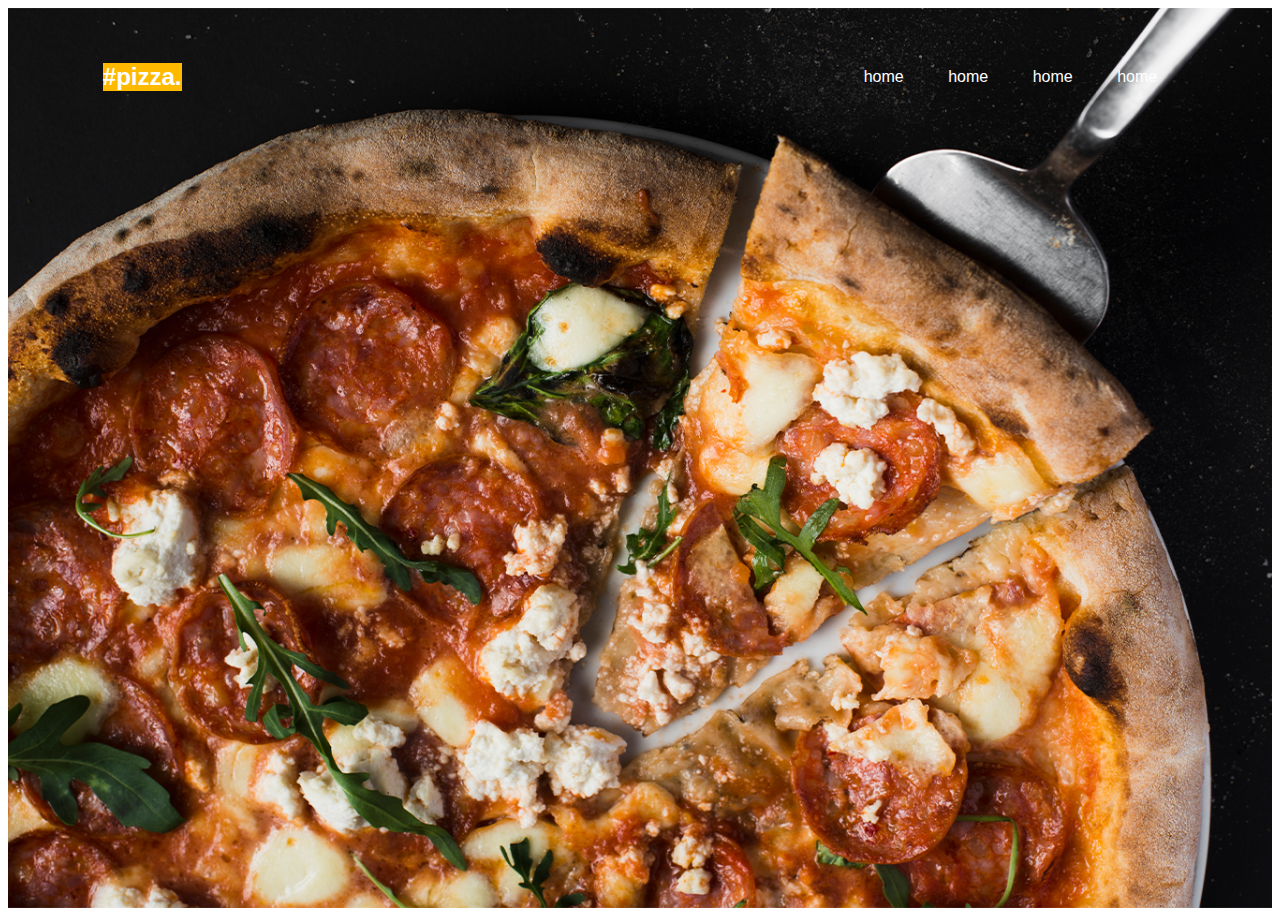
==== pizzza/index.html @ 51d86647 "firt try" ====
<!DOCTYPE html>
<html lang="en">
<head>
    <meta charset="UTF-8">
    <meta http-equiv="X-UA-Compatible" content="IE=edge">
    <meta name="viewport" content="width=device-width, initial-scale=1.0">
    <link rel="stylesheet" href="style/style.css">
    <link rel="preconnect" href="https://fonts.gstatic.com">
    <title>Pizza</title>
</head>
<body>
    <div class="banner">
        <div class="navbar">
            <h2 class="logo">#pizza.</h2>
            <ul>
                <li><a href="#">home</a></li>
                <li><a href="#">home</a></li>
                <li><a href="#">home</a></li>
                <li><a href="#">home</a></li>
            </ul>
        </div>
    </div>
</body>
</html>
<!-- this is heading alt + shift +  a -->
---- pizzza/style/style.css ----
body {
  font-family: "Lato", sans-serif;
  font-weight: 400;
}

/* alt + shift +  a */
.banner {
  width: 100%;
  height: 100vh;
  background-image: url("assets/img/pizza.png");
  background-size: cover;
  background-position: center;
}

.banner h2 {
  font-family: "Lato", sans-serif;
  color: white;
  background-color: #ffba00;
}

.navbar {
  width: 85%;
  margin: auto;
  padding: 35px 0;
  display: -webkit-box;
  display: -ms-flexbox;
  display: flex;
  -webkit-box-align: center;
      -ms-flex-align: center;
          align-items: center;
  -webkit-box-pack: justify;
      -ms-flex-pack: justify;
          justify-content: space-between;
}

.logo {
  cursor: pointer;
}

.navbar ul li {
  list-style: none;
  display: inline-block;
  margin: 0 20px;
}

.navbar ul li a {
  text-decoration: none;
  color: white;
}
/*# sourceMappingURL=style.css.map */
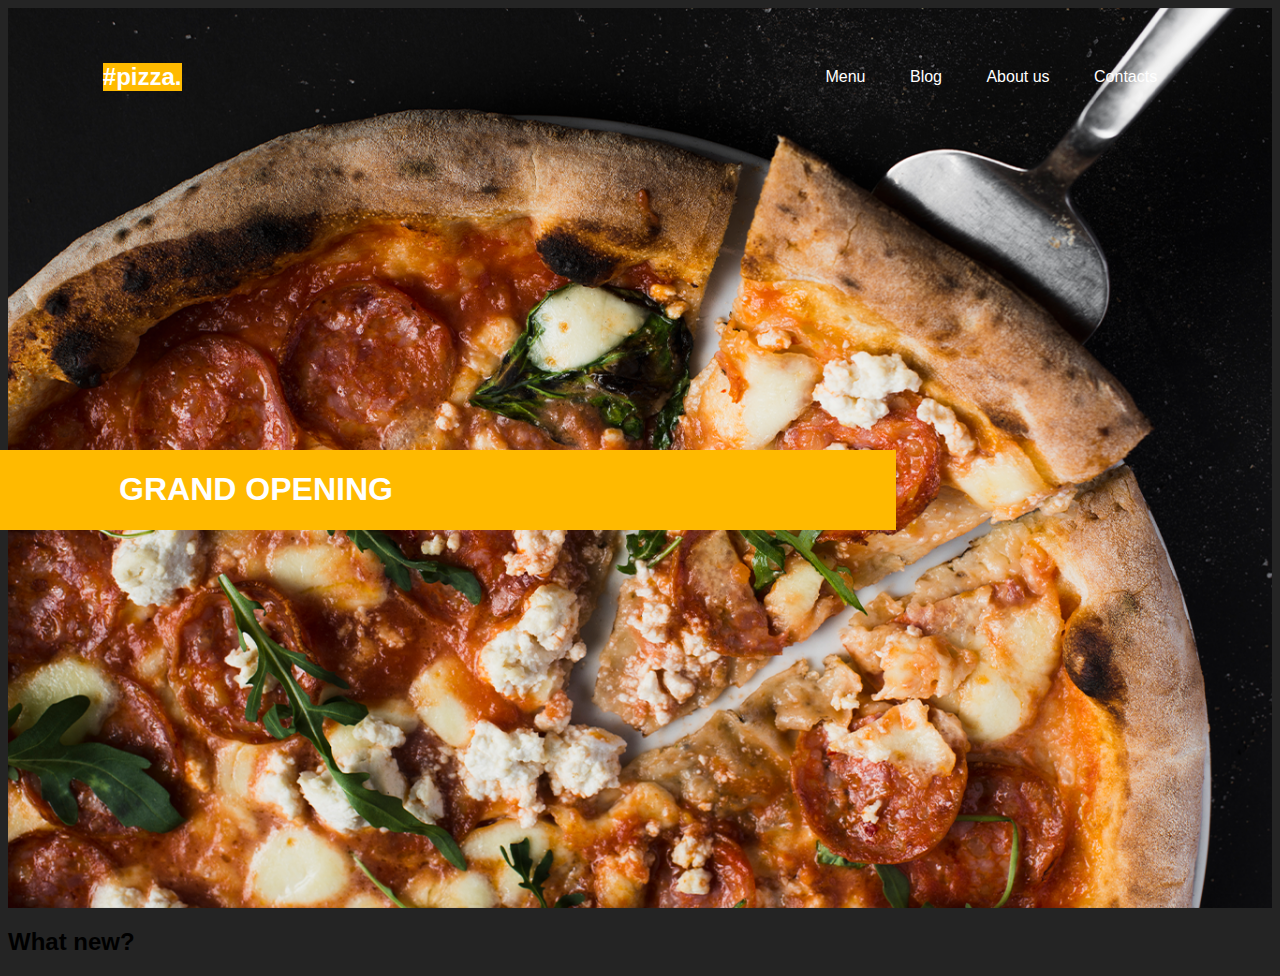
==== commit ba50ab7f: "u euroart93 se nalazi vjezbice  a u ovome glavnome nije puno toga radeno" ====
--- a/pizzza/index.html
+++ b/pizzza/index.html
@@ -13,12 +13,18 @@
         <div class="navbar">
             <h2 class="logo">#pizza.</h2>
             <ul>
-                <li><a href="#">home</a></li>
-                <li><a href="#">home</a></li>
-                <li><a href="#">home</a></li>
-                <li><a href="#">home</a></li>
+                <li><a href="#">Menu</a></li>
+                <li><a href="#">Blog</a></li>
+                <li><a href="#">About us</a></li>
+                <li><a href="#">Contacts</a></li>
             </ul>
         </div>
+    <div class="content">
+        <h1><strong>GRAND</strong> OPENING</h1>
+    </div>
+    </div>
+    <div class="info">
+        <h2>What new?</h2>
     </div>
 </body>
 </html>
--- a/pizzza/style/style.css
+++ b/pizzza/style/style.css
@@ -1,6 +1,7 @@
 body {
   font-family: "Lato", sans-serif;
   font-weight: 400;
+  background-color: #242424;
 }
 
 /* alt + shift +  a */
@@ -16,6 +17,7 @@
   font-family: "Lato", sans-serif;
   color: white;
   background-color: #ffba00;
+  background-size: 200;
 }
 
 .navbar {
@@ -47,4 +49,14 @@
   text-decoration: none;
   color: white;
 }
+
+.content {
+  width: 100%;
+  position: absolute;
+  text-align: center;
+  top: 50%;
+  right: 30%;
+  color: white;
+  background-color: #ffba00;
+}
 /*# sourceMappingURL=style.css.map */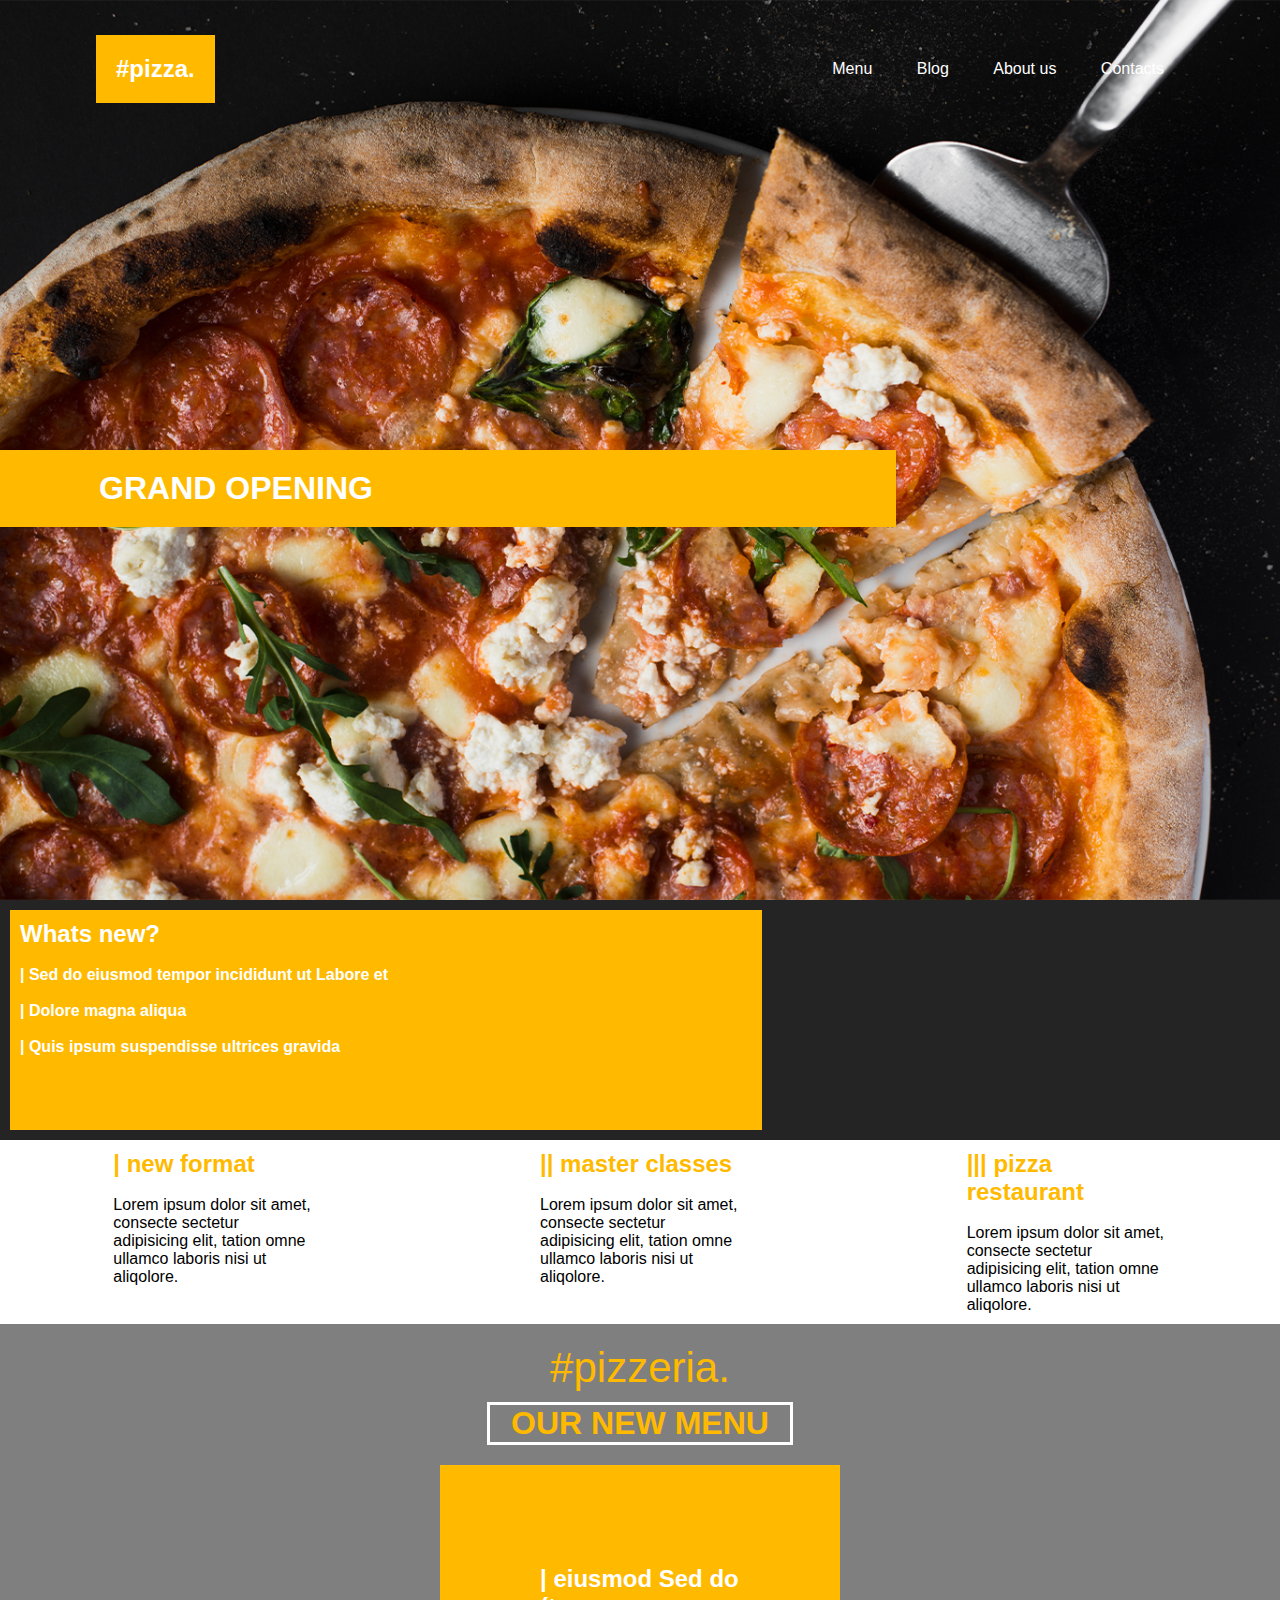
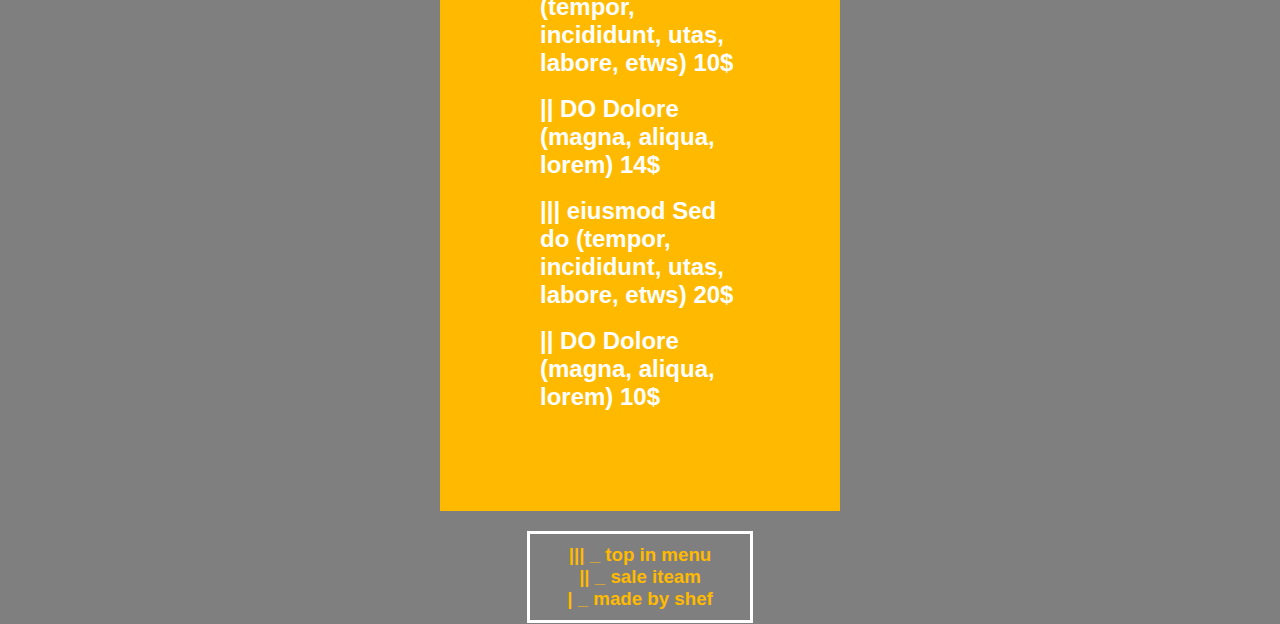
==== commit 251995d8: "petak" ====
--- a/pizzza/index.html
+++ b/pizzza/index.html
@@ -23,8 +23,72 @@
         <h1><strong>GRAND</strong> OPENING</h1>
     </div>
     </div>
-    <div class="info">
-        <h2>What new?</h2>
+	<div class="flexbox-container">
+
+        <div class="flexbox-item flexbox-item-1">
+
+            <h2>Whats new?</h2>
+            <br>
+            <p>|  Sed do eiusmod tempor incididunt ut Labore et</p>
+            <br>
+            <p>|  Dolore magna aliqua</p>
+            <br>
+            <p>|  Quis ipsum suspendisse ultrices gravida</p>
+        </div>
+
+        <div class="flexbox-item flexbox-item-2">
+            <!-- slika -->
+        </div>
+    </div>
+    <div class="flexbox-container-2">
+
+        <div class="flexbox-item flexbox-item-1-2">
+        <h2 class="h2h">| new format</h2>
+        <br>
+        <p>Lorem ipsum dolor sit amet, consecte
+            sectetur adipisicing elit, tation omne 
+            ullamco laboris nisi ut aliqolore.</p>
+        </div>
+
+        <div class="flexbox-item flexbox-item-2-2">
+            <h2 class="h2h">|| master classes</h2>
+            <br>
+            <p>Lorem ipsum dolor sit amet, consecte
+                sectetur adipisicing elit, tation omne 
+                ullamco laboris nisi ut aliqolore.</p>
+        </div>
+
+        <div class="flexbox-item flexbox-item-0-2">
+            <h2 class="h2h">||| pizza restaurant</h2>
+            <br>
+            <p>Lorem ipsum dolor sit amet, consecte
+                sectetur adipisicing elit, tation omne 
+                ullamco laboris nisi ut aliqolore.</p>
+        </div>
+
+    </div>
+    <div class="flexbox-container-menu">
+        <h2 class="h2menu">#pizzeria.</h2>
+
+        <div class="flexbox-item flexbox-item-3-1">
+            <h1>OUR NEW MENU</h1>
+        </div>
+
+        <div class="flexbox-item flexbox-item-3-2">
+            <h2>|  eiusmod Sed do                            (tempor, incididunt, utas, labore, etws) 10$</h2>
+            <br>
+            <h2>||  DO Dolore                                       (magna, aliqua, lorem) 14$</h2>
+            <br>
+            <h2>|||  eiusmod Sed do                          (tempor, incididunt, utas, labore, etws) 20$</h2>
+            <br>
+            <h2>||  DO Dolore                                       (magna, aliqua, lorem) 10$</h2>
+        </div>
+
+        <div class="flexbox-item flexbox-item-3-3">
+            <h3>||| _ top in menu <br>
+                || _ sale iteam <br>
+                | _ made by shef</h3>
+        </div>
     </div>
 </body>
 </html>
--- a/pizzza/style/style.css
+++ b/pizzza/style/style.css
@@ -1,7 +1,11 @@
+* {
+  margin: 0;
+  padding: 0;
+}
+
 body {
   font-family: "Lato", sans-serif;
   font-weight: 400;
-  background-color: #242424;
 }
 
 /* alt + shift +  a */
@@ -11,13 +15,14 @@
   background-image: url("assets/img/pizza.png");
   background-size: cover;
   background-position: center;
+  background-color: #2424;
 }
 
 .banner h2 {
   font-family: "Lato", sans-serif;
   color: white;
   background-color: #ffba00;
-  background-size: 200;
+  padding: 20px;
 }
 
 .navbar {
@@ -37,6 +42,7 @@
 
 .logo {
   cursor: pointer;
+  font-family: "Lato", sans-serif;
 }
 
 .navbar ul li {
@@ -48,6 +54,7 @@
 .navbar ul li a {
   text-decoration: none;
   color: white;
+  font-family: "Lato", sans-serif;
 }
 
 .content {
@@ -58,5 +65,117 @@
   right: 30%;
   color: white;
   background-color: #ffba00;
+  padding: 20px;
+}
+
+.flexbox-container {
+  display: -webkit-box;
+  display: -ms-flexbox;
+  display: flex;
+  background: #242424;
+  color: white;
+  font-family: "Lato", sans-serif;
+  -ms-flex-pack: distribute;
+      justify-content: space-around;
+}
+
+.flexbox-item {
+  width: 200px;
+  margin: 10px;
+}
+
+.flexbox-item-1 {
+  padding: 10px;
+  min-height: 200px;
+  -webkit-box-align: center;
+      -ms-flex-align: center;
+          align-items: center;
+  font-weight: 900;
+  background: #ffba00;
+  width: 60%;
+}
+
+.flexbox-item-1 h2 {
+  color: white;
+}
+
+.flexbox-item-2 {
+  background: url(/style/assets/img/pizza2.png);
+  background-size: cover;
+  width: 40%;
+}
+
+.flexbox-container-2 {
+  display: -webkit-box;
+  display: -ms-flexbox;
+  display: flex;
+  color: black;
+  font-family: "Lato", sans-serif;
+  -ms-flex-pack: distribute;
+      justify-content: space-around;
+  -webkit-box-align: start;
+      -ms-flex-align: start;
+          align-items: flex-start;
+}
+
+.h2h {
+  color: #ffba00;
+  font-weight: 900;
+}
+
+.flexbox-container-menu {
+  display: -webkit-box;
+  display: -ms-flexbox;
+  display: flex;
+  -webkit-box-align: center;
+      -ms-flex-align: center;
+          align-items: center;
+  -ms-flex-pack: distribute;
+      justify-content: space-around;
+  -webkit-box-orient: vertical;
+  -webkit-box-direction: normal;
+      -ms-flex-direction: column;
+          flex-direction: column;
+  background: -webkit-gradient(linear, left top, left bottom, from(rgba(0, 0, 0, 0.5)), to(rgba(0, 0, 0, 0.5))), url(/style/assets/img/pizza3.png);
+  background: linear-gradient(rgba(0, 0, 0, 0.5), rgba(0, 0, 0, 0.5)), url(/style/assets/img/pizza3.png);
+  background-size: cover;
+  background-position: center;
+  width: 100%;
+  height: 100vh;
+}
+
+.h2menu {
+  text-align: center;
+  font-weight: 400;
+  font-size: 42px;
+  color: #ffba00;
+  font-family: "Lato", sans-serif;
+  padding-top: 20px;
+}
+
+.flexbox-item.flexbox-item-3-1 {
+  border: 3px solid white;
+  background: transparent;
+  width: 300px;
+  height: 90px;
+  margin: 10px;
+  color: #ffba00;
+  text-align: center;
+  font-weight: 500;
+}
+
+.flexbox-item.flexbox-item-3-2 {
+  background: #ffba00;
+  color: white;
+  padding: 100px;
+}
+
+.flexbox-item.flexbox-item-3-3 {
+  border: 3px solid white;
+  padding: 10px;
+  text-align: center;
+  font-weight: 400;
+  color: #ffba00;
+  font-family: "Lato", sans-serif;
 }
 /*# sourceMappingURL=style.css.map */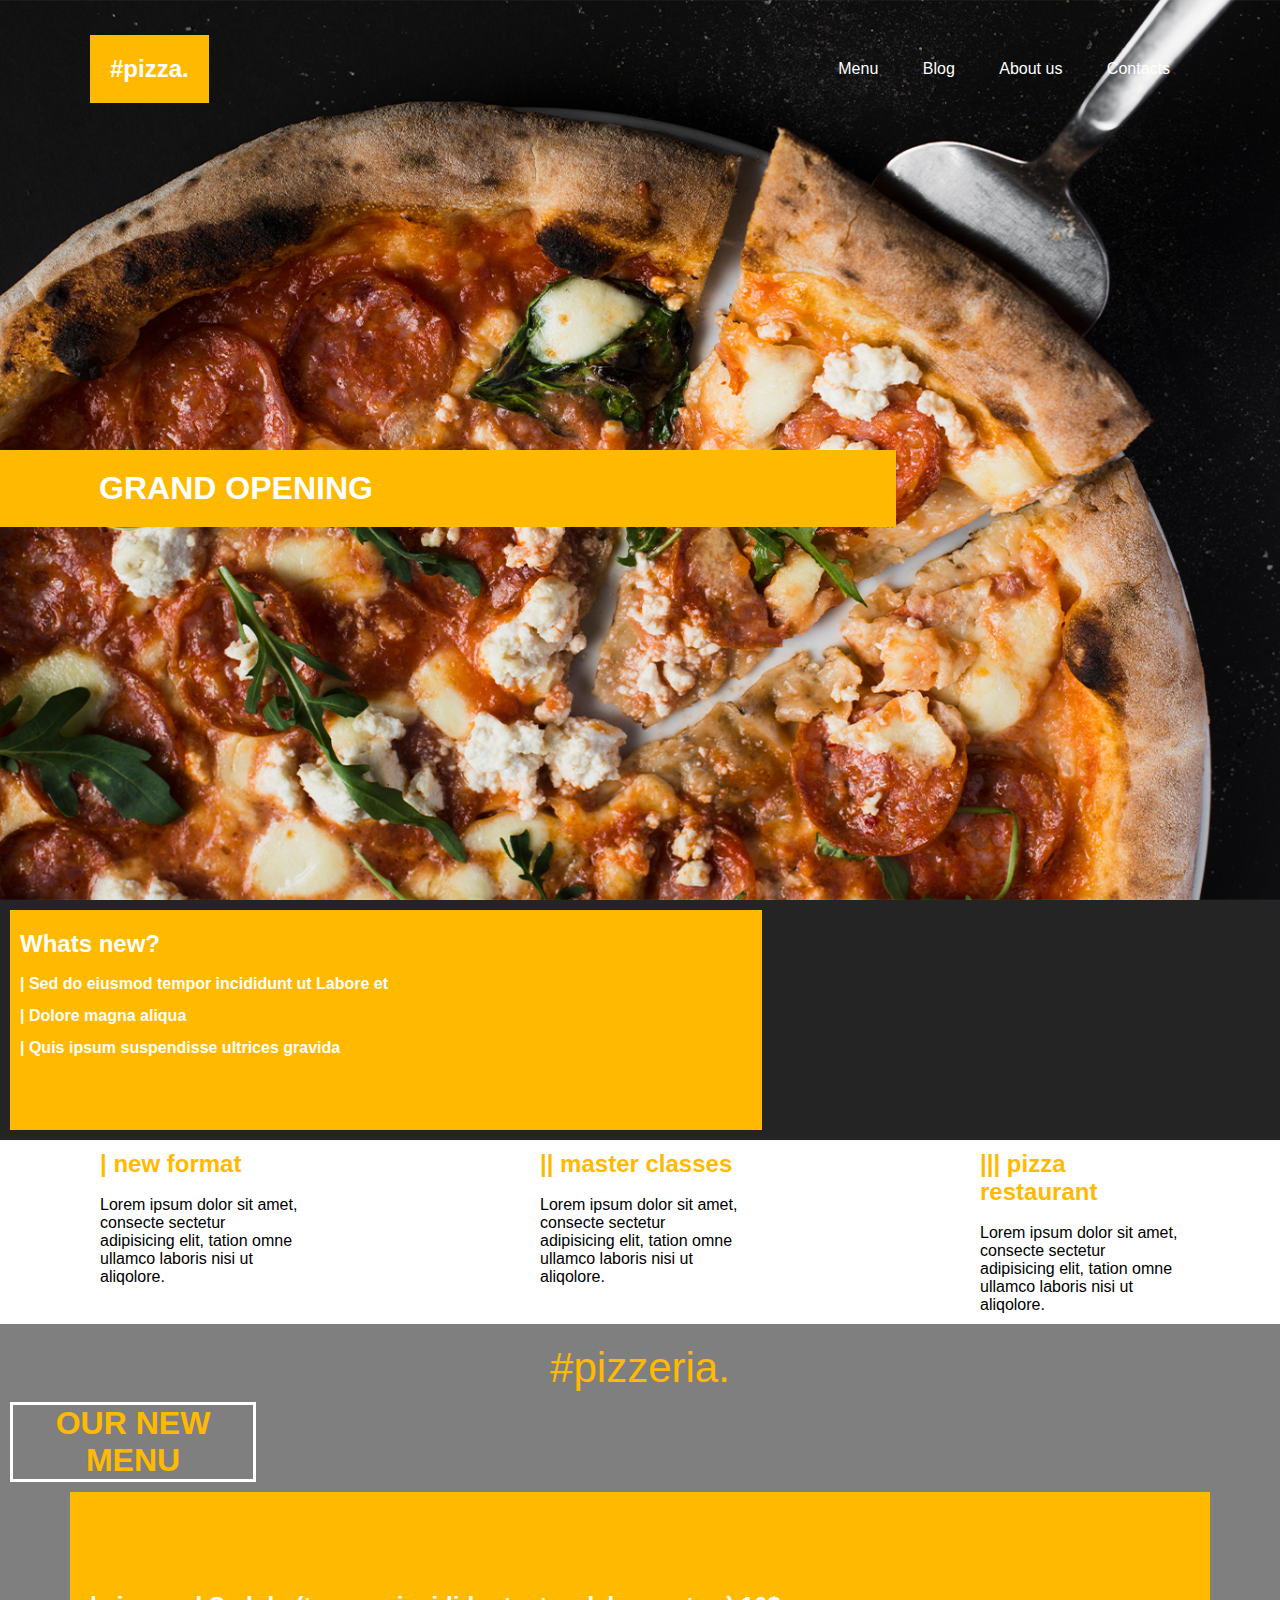
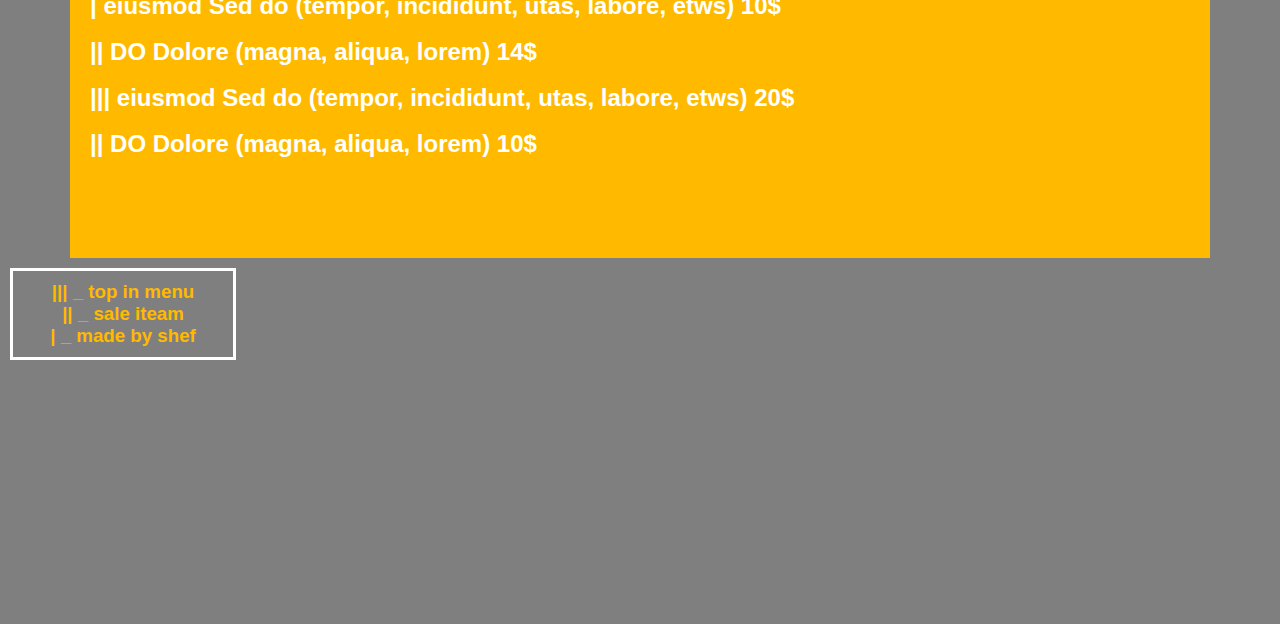
==== commit f247f344: "petak" ====
--- a/pizzza/index.html
+++ b/pizzza/index.html
@@ -28,11 +28,8 @@
         <div class="flexbox-item flexbox-item-1">
 
             <h2>Whats new?</h2>
-            <br>
             <p>|  Sed do eiusmod tempor incididunt ut Labore et</p>
-            <br>
             <p>|  Dolore magna aliqua</p>
-            <br>
             <p>|  Quis ipsum suspendisse ultrices gravida</p>
         </div>
 
@@ -40,7 +37,7 @@
             <!-- slika -->
         </div>
     </div>
-    <div class="flexbox-container-2">
+    <div class="flexbox-container-2 container">
 
         <div class="flexbox-item flexbox-item-1-2">
         <h2 class="h2h">| new format</h2>
@@ -70,13 +67,13 @@
     <div class="flexbox-container-menu">
         <h2 class="h2menu">#pizzeria.</h2>
 
-        <div class="flexbox-item flexbox-item-3-1">
+        <div class="flexbox-item flexbox-item-3-1 container">
             <h1>OUR NEW MENU</h1>
         </div>
 
-        <div class="flexbox-item flexbox-item-3-2">
-            <h2>|  eiusmod Sed do                            (tempor, incididunt, utas, labore, etws) 10$</h2>
-            <br>
+        <div class=" flexbox-item-3-2 container">
+            <h2>|  eiusmod Sed do (tempor, incididunt, utas, labore, etws) 10$</h2>
+            <br>    
             <h2>||  DO Dolore                                       (magna, aliqua, lorem) 14$</h2>
             <br>
             <h2>|||  eiusmod Sed do                          (tempor, incididunt, utas, labore, etws) 20$</h2>
@@ -84,7 +81,7 @@
             <h2>||  DO Dolore                                       (magna, aliqua, lorem) 10$</h2>
         </div>
 
-        <div class="flexbox-item flexbox-item-3-3">
+        <div class="flexbox-item flexbox-item-3-3 container">
             <h3>||| _ top in menu <br>
                 || _ sale iteam <br>
                 | _ made by shef</h3>
--- a/pizzza/style/style.css
+++ b/pizzza/style/style.css
@@ -9,6 +9,12 @@
 }
 
 /* alt + shift +  a */
+.container {
+  max-width: 1100px;
+  padding: 0 20px;
+  margin: 0 auto;
+}
+
 .banner {
   width: 100%;
   height: 100vh;
@@ -26,9 +32,9 @@
 }
 
 .navbar {
-  width: 85%;
+  max-width: 1100px;
   margin: auto;
-  padding: 35px 0;
+  padding: 35px 20px;
   display: -webkit-box;
   display: -ms-flexbox;
   display: flex;
@@ -93,6 +99,7 @@
   font-weight: 900;
   background: #ffba00;
   width: 60%;
+  line-height: 2;
 }
 
 .flexbox-item-1 h2 {
@@ -102,6 +109,7 @@
 .flexbox-item-2 {
   background: url(/style/assets/img/pizza2.png);
   background-size: cover;
+  background-repeat: no-repeat;
   width: 40%;
 }
 
@@ -111,8 +119,9 @@
   display: flex;
   color: black;
   font-family: "Lato", sans-serif;
-  -ms-flex-pack: distribute;
-      justify-content: space-around;
+  -webkit-box-pack: justify;
+      -ms-flex-pack: justify;
+          justify-content: space-between;
   -webkit-box-align: start;
       -ms-flex-align: start;
           align-items: flex-start;
@@ -124,18 +133,6 @@
 }
 
 .flexbox-container-menu {
-  display: -webkit-box;
-  display: -ms-flexbox;
-  display: flex;
-  -webkit-box-align: center;
-      -ms-flex-align: center;
-          align-items: center;
-  -ms-flex-pack: distribute;
-      justify-content: space-around;
-  -webkit-box-orient: vertical;
-  -webkit-box-direction: normal;
-      -ms-flex-direction: column;
-          flex-direction: column;
   background: -webkit-gradient(linear, left top, left bottom, from(rgba(0, 0, 0, 0.5)), to(rgba(0, 0, 0, 0.5))), url(/style/assets/img/pizza3.png);
   background: linear-gradient(rgba(0, 0, 0, 0.5), rgba(0, 0, 0, 0.5)), url(/style/assets/img/pizza3.png);
   background-size: cover;
@@ -156,18 +153,10 @@
 .flexbox-item.flexbox-item-3-1 {
   border: 3px solid white;
   background: transparent;
-  width: 300px;
-  height: 90px;
   margin: 10px;
   color: #ffba00;
   text-align: center;
   font-weight: 500;
-}
-
-.flexbox-item.flexbox-item-3-2 {
-  background: #ffba00;
-  color: white;
-  padding: 100px;
 }
 
 .flexbox-item.flexbox-item-3-3 {
@@ -178,4 +167,10 @@
   color: #ffba00;
   font-family: "Lato", sans-serif;
 }
+
+.flexbox-item-3-2 {
+  background: #ffba00;
+  color: white;
+  padding: 100px 20px;
+}
 /*# sourceMappingURL=style.css.map */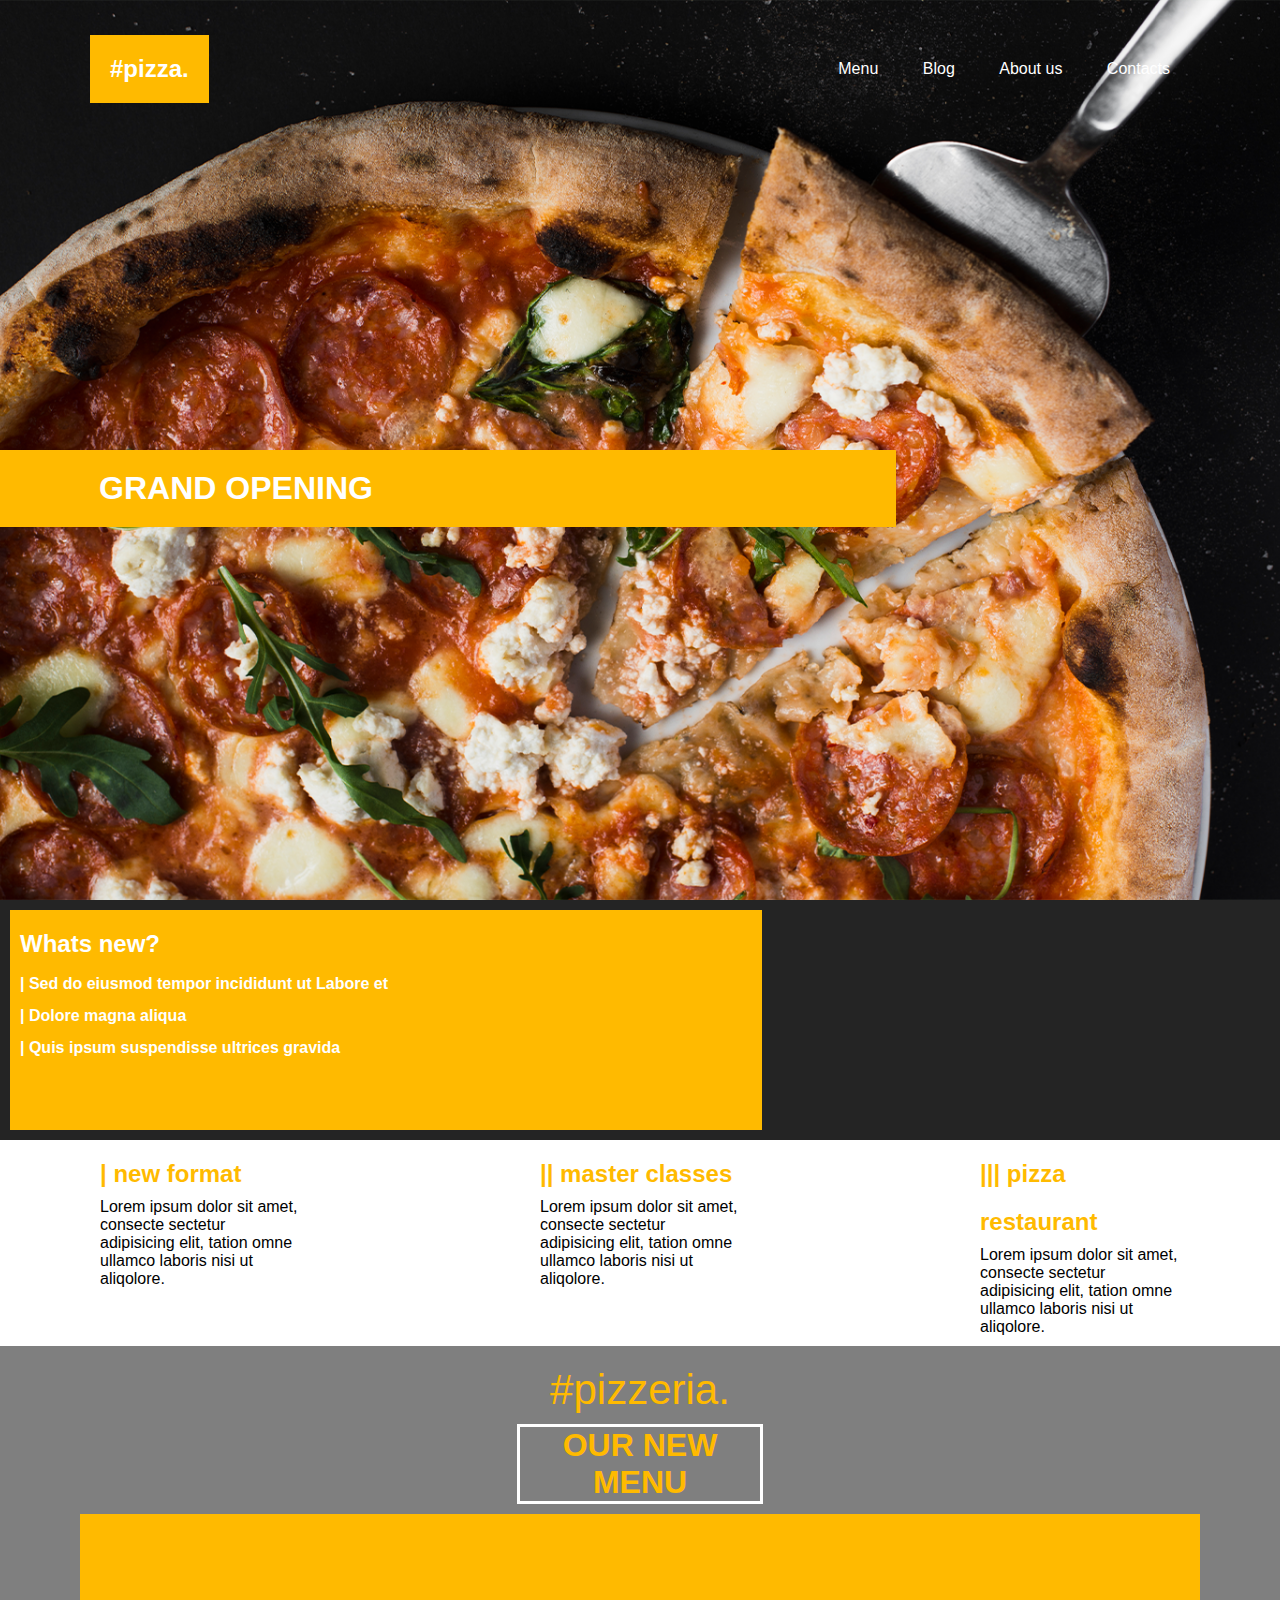
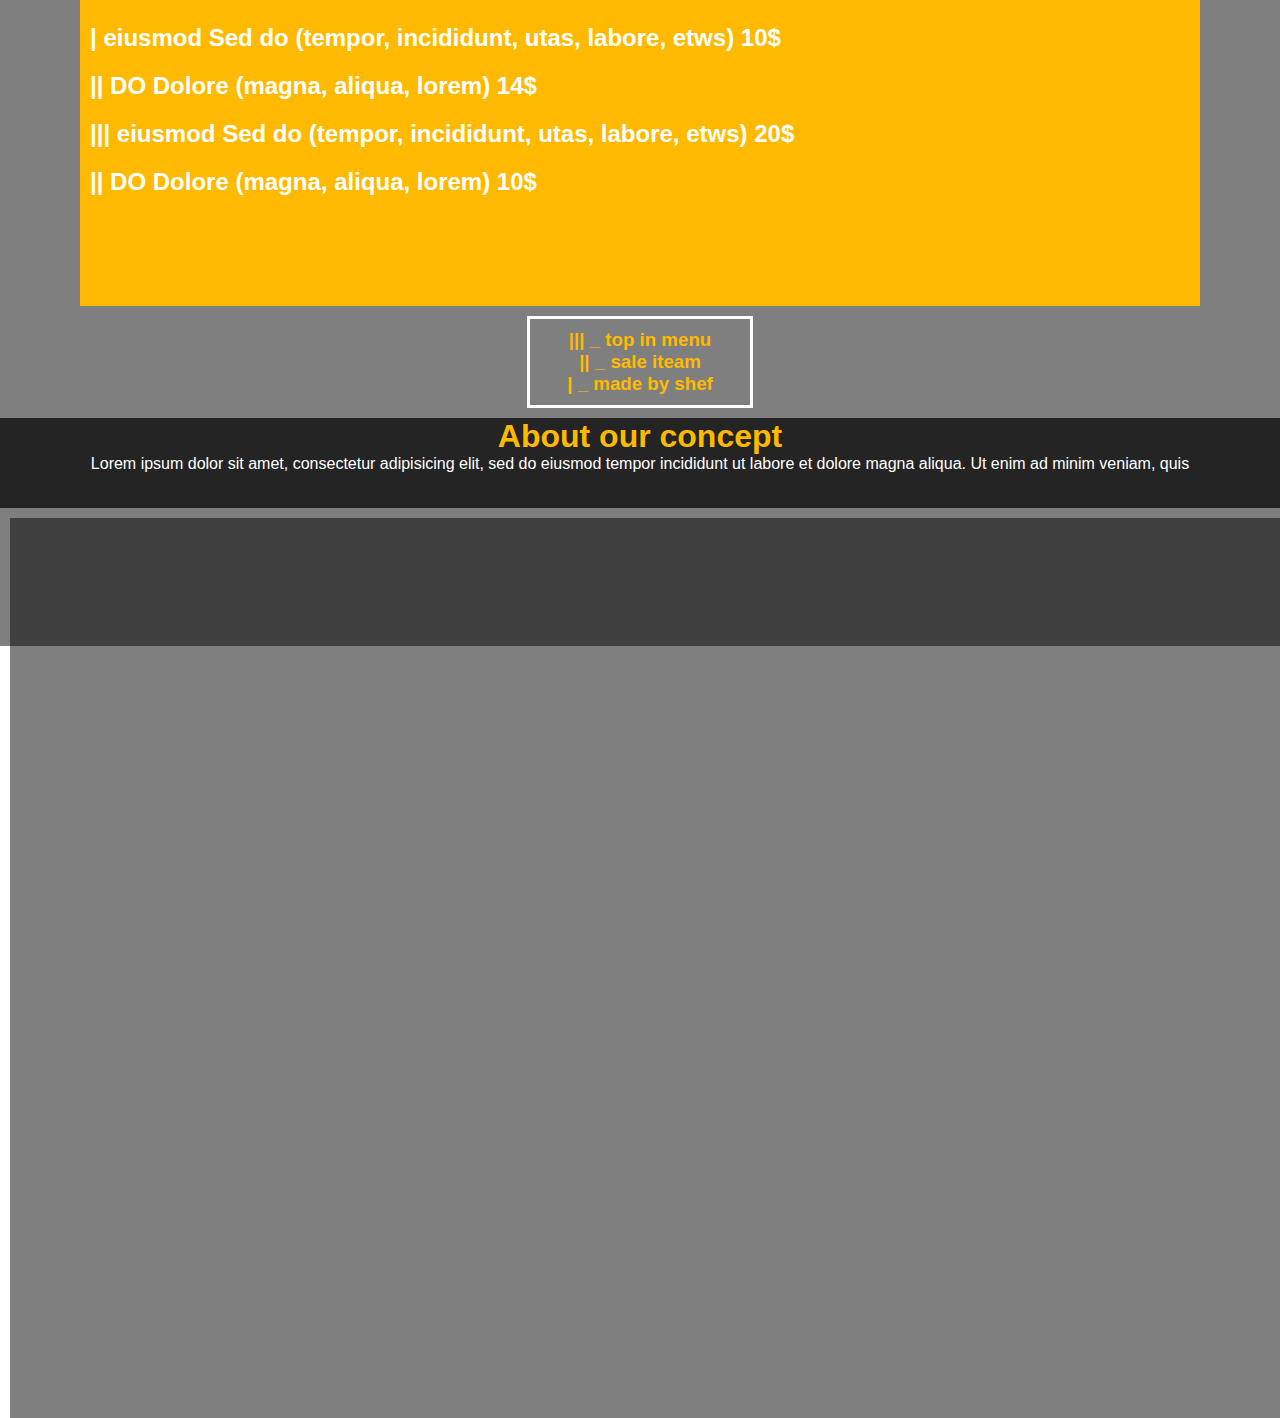
==== commit 85119c43: "pon" ====
--- a/pizzza/index.html
+++ b/pizzza/index.html
@@ -26,7 +26,6 @@
 	<div class="flexbox-container">
 
         <div class="flexbox-item flexbox-item-1">
-
             <h2>Whats new?</h2>
             <p>|  Sed do eiusmod tempor incididunt ut Labore et</p>
             <p>|  Dolore magna aliqua</p>
@@ -41,7 +40,6 @@
 
         <div class="flexbox-item flexbox-item-1-2">
         <h2 class="h2h">| new format</h2>
-        <br>
         <p>Lorem ipsum dolor sit amet, consecte
             sectetur adipisicing elit, tation omne 
             ullamco laboris nisi ut aliqolore.</p>
@@ -49,7 +47,6 @@
 
         <div class="flexbox-item flexbox-item-2-2">
             <h2 class="h2h">|| master classes</h2>
-            <br>
             <p>Lorem ipsum dolor sit amet, consecte
                 sectetur adipisicing elit, tation omne 
                 ullamco laboris nisi ut aliqolore.</p>
@@ -57,7 +54,6 @@
 
         <div class="flexbox-item flexbox-item-0-2">
             <h2 class="h2h">||| pizza restaurant</h2>
-            <br>
             <p>Lorem ipsum dolor sit amet, consecte
                 sectetur adipisicing elit, tation omne 
                 ullamco laboris nisi ut aliqolore.</p>
@@ -72,12 +68,9 @@
         </div>
 
         <div class=" flexbox-item-3-2 container">
-            <h2>|  eiusmod Sed do (tempor, incididunt, utas, labore, etws) 10$</h2>
-            <br>    
+            <h2>|  eiusmod Sed do (tempor, incididunt, utas, labore, etws) 10$</h2>   
             <h2>||  DO Dolore                                       (magna, aliqua, lorem) 14$</h2>
-            <br>
             <h2>|||  eiusmod Sed do                          (tempor, incididunt, utas, labore, etws) 20$</h2>
-            <br>
             <h2>||  DO Dolore                                       (magna, aliqua, lorem) 10$</h2>
         </div>
 
@@ -86,6 +79,18 @@
                 || _ sale iteam <br>
                 | _ made by shef</h3>
         </div>
+
+        <div class="aboutContent">
+            <h1 class="abouth1">
+            About our <strong>concept</strong>
+            </h1>
+            <p class="aboutTxt">Lorem ipsum dolor sit amet, consectetur adipisicing elit, sed do eiusmod tempor incididunt ut labore et dolore magna aliqua. Ut enim ad minim veniam, quis </p>
+
+        </div>
+
+        <div class="flexbox-item flexbox-item-4">
+            <!-- slika -->
+        </div>
     </div>
 </body>
 </html>
--- a/pizzza/style/style.css
+++ b/pizzza/style/style.css
@@ -130,6 +130,8 @@
 .h2h {
   color: #ffba00;
   font-weight: 900;
+  line-height: 2;
+  font-family: "Lato", sans-serif;
 }
 
 .flexbox-container-menu {
@@ -157,6 +159,7 @@
   color: #ffba00;
   text-align: center;
   font-weight: 500;
+  margin: 10px auto;
 }
 
 .flexbox-item.flexbox-item-3-3 {
@@ -166,11 +169,37 @@
   font-weight: 400;
   color: #ffba00;
   font-family: "Lato", sans-serif;
+  margin: 10px auto;
 }
 
 .flexbox-item-3-2 {
   background: #ffba00;
   color: white;
-  padding: 100px 20px;
+  padding: 100px 10px;
+  line-height: 2;
+}
+
+.aboutContent {
+  background-color: #242424;
+  height: 10vh;
+}
+
+.abouth1 {
+  color: #ffba00;
+  text-align: center;
+}
+
+.aboutTxt {
+  text-align: center;
+  color: white;
+}
+
+.flexbox-item-4 {
+  background: -webkit-gradient(linear, left top, left bottom, from(rgba(0, 0, 0, 0.5)), to(rgba(0, 0, 0, 0.5))), url(/style/assets/img/pizza4.png);
+  background: linear-gradient(rgba(0, 0, 0, 0.5), rgba(0, 0, 0, 0.5)), url(/style/assets/img/pizza4.png);
+  background-size: cover;
+  background-position: center;
+  width: 100%;
+  height: 100vh;
 }
 /*# sourceMappingURL=style.css.map */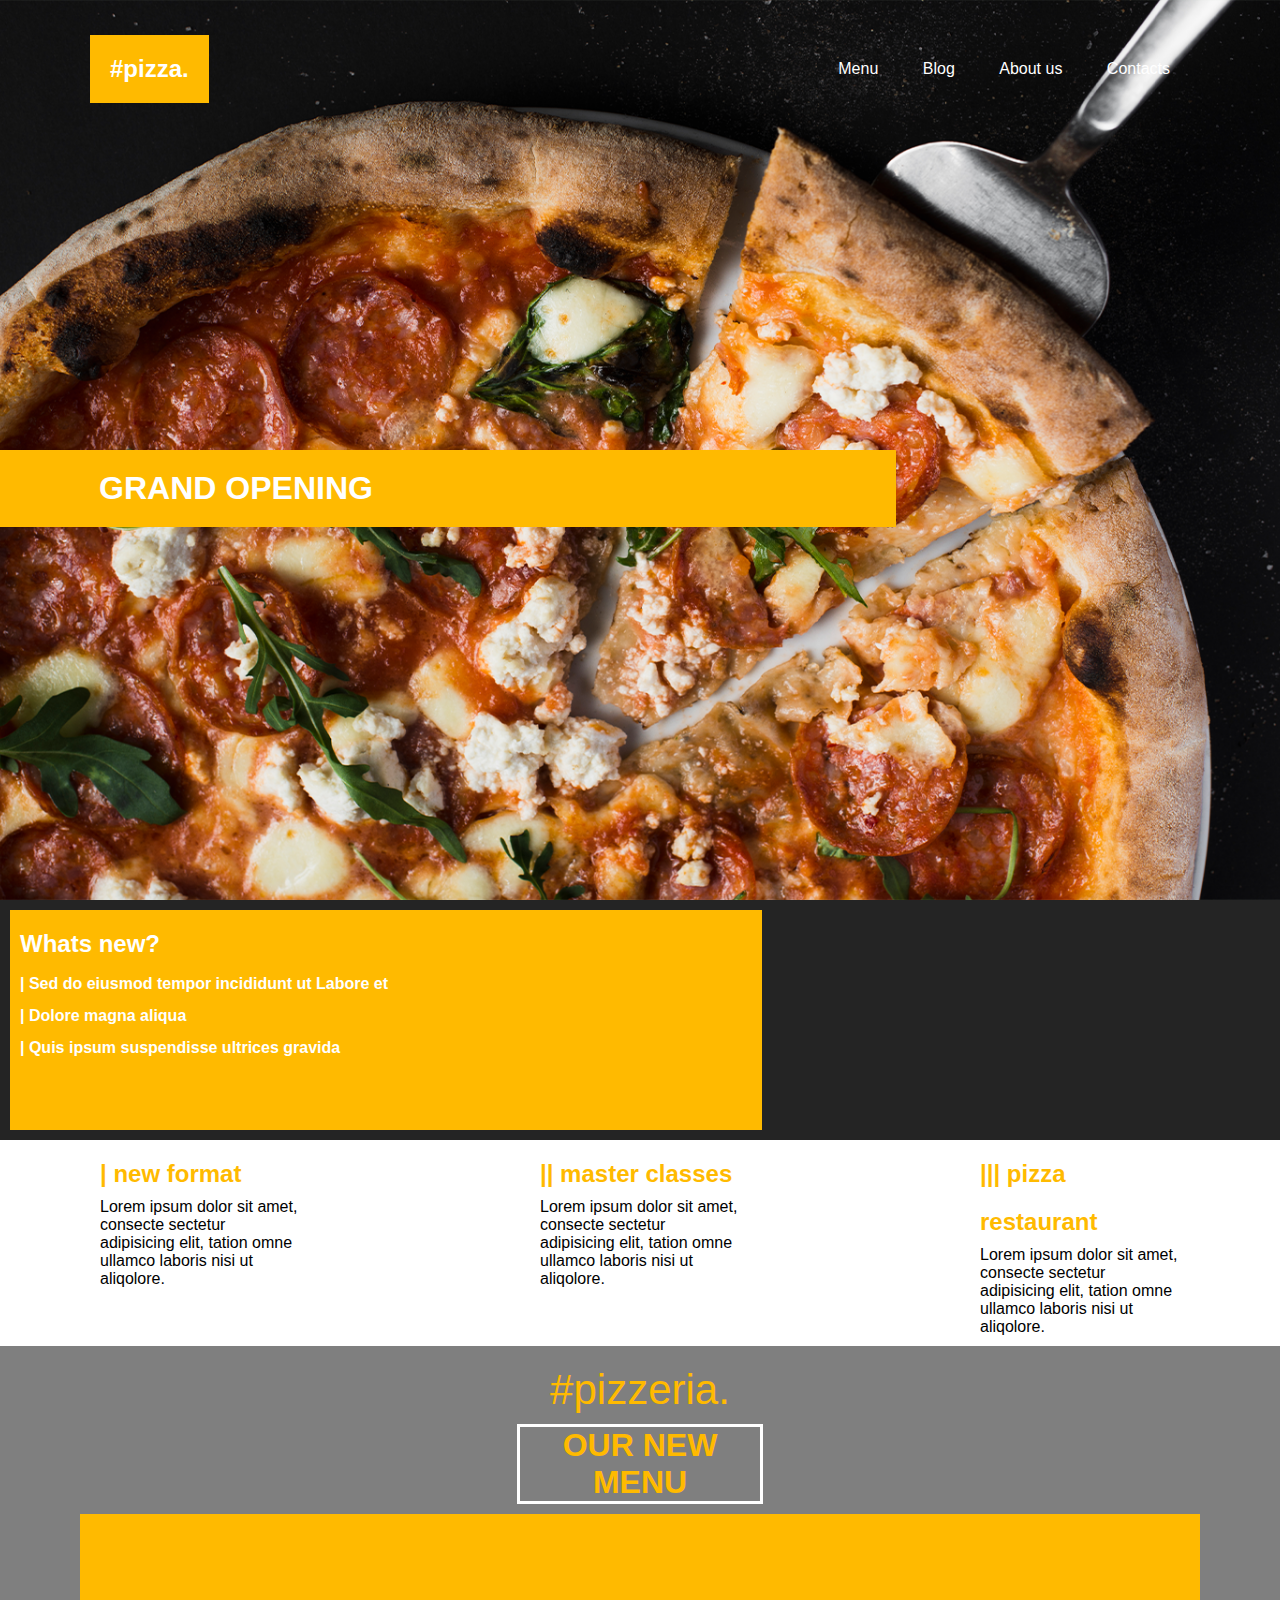
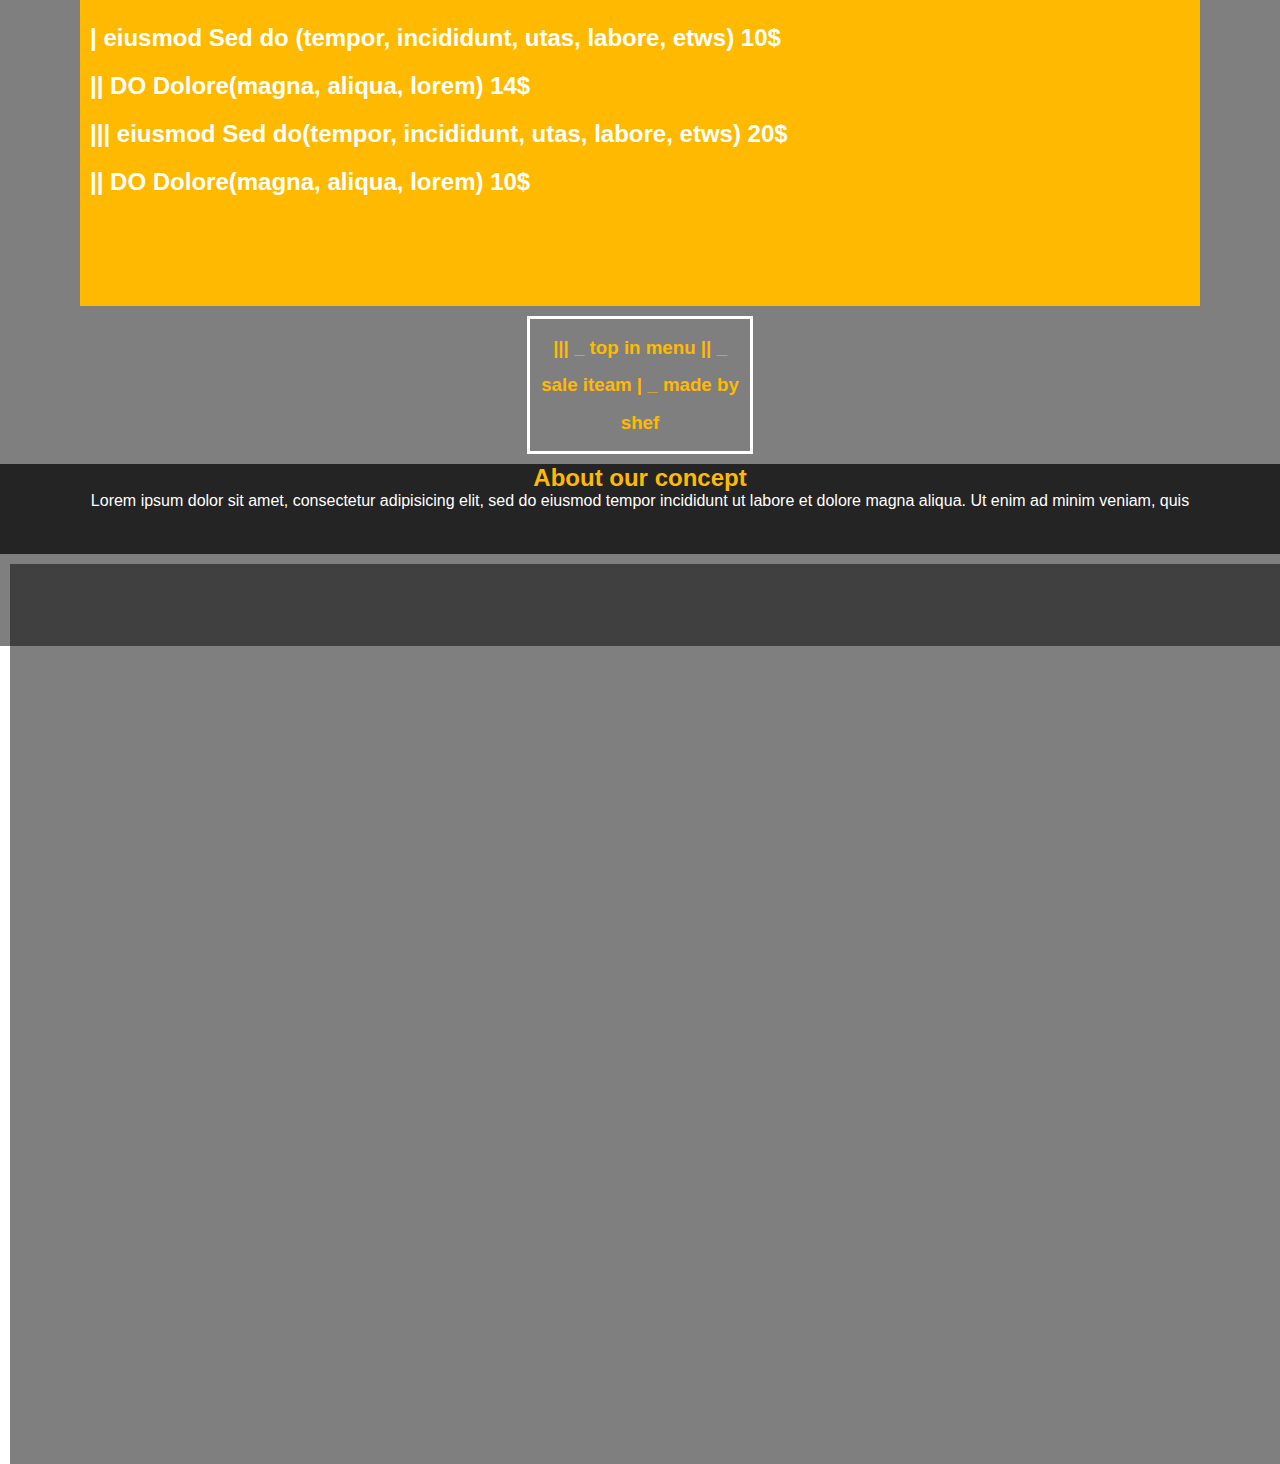
==== commit 919f42c3: "pon2" ====
--- a/pizzza/index.html
+++ b/pizzza/index.html
@@ -9,19 +9,21 @@
     <title>Pizza</title>
 </head>
 <body>
-    <div class="banner">
+    <header class="header">
+        <div class="banner">
         <div class="navbar">
             <h2 class="logo">#pizza.</h2>
-            <ul>
+            <ul class="ul">
                 <li><a href="#">Menu</a></li>
                 <li><a href="#">Blog</a></li>
                 <li><a href="#">About us</a></li>
                 <li><a href="#">Contacts</a></li>
             </ul>
         </div>
-    <div class="content">
-        <h1><strong>GRAND</strong> OPENING</h1>
-    </div>
+    </header>
+        <div class="content">
+            <h1><strong>GRAND</strong> OPENING</h1>
+        </div>
     </div>
 	<div class="flexbox-container">
 
@@ -39,17 +41,19 @@
     <div class="flexbox-container-2 container">
 
         <div class="flexbox-item flexbox-item-1-2">
-        <h2 class="h2h">| new format</h2>
-        <p>Lorem ipsum dolor sit amet, consecte
-            sectetur adipisicing elit, tation omne 
-            ullamco laboris nisi ut aliqolore.</p>
+            <h2 class="h2h">| new format</h2>
+            <p>Lorem ipsum dolor sit amet, consecte
+                sectetur adipisicing elit, tation omne 
+                ullamco laboris nisi ut aliqolore.
+            </p>
         </div>
 
         <div class="flexbox-item flexbox-item-2-2">
             <h2 class="h2h">|| master classes</h2>
             <p>Lorem ipsum dolor sit amet, consecte
                 sectetur adipisicing elit, tation omne 
-                ullamco laboris nisi ut aliqolore.</p>
+                ullamco laboris nisi ut aliqolore.
+            </p>
         </div>
 
         <div class="flexbox-item flexbox-item-0-2">
@@ -69,23 +73,23 @@
 
         <div class=" flexbox-item-3-2 container">
             <h2>|  eiusmod Sed do (tempor, incididunt, utas, labore, etws) 10$</h2>   
-            <h2>||  DO Dolore                                       (magna, aliqua, lorem) 14$</h2>
-            <h2>|||  eiusmod Sed do                          (tempor, incididunt, utas, labore, etws) 20$</h2>
-            <h2>||  DO Dolore                                       (magna, aliqua, lorem) 10$</h2>
+            <h2>||  DO Dolore(magna, aliqua, lorem) 14$</h2>
+            <h2>|||  eiusmod Sed do(tempor, incididunt, utas, labore, etws) 20$</h2>
+            <h2>||  DO Dolore(magna, aliqua, lorem) 10$</h2>
         </div>
 
         <div class="flexbox-item flexbox-item-3-3 container">
-            <h3>||| _ top in menu <br>
-                || _ sale iteam <br>
-                | _ made by shef</h3>
+            <h3>||| _ top in menu 
+                || _ sale iteam 
+                | _ made by shef
+            </h3>
         </div>
 
         <div class="aboutContent">
-            <h1 class="abouth1">
+            <h2 class="abouth1">
             About our <strong>concept</strong>
-            </h1>
+            </h2>
             <p class="aboutTxt">Lorem ipsum dolor sit amet, consectetur adipisicing elit, sed do eiusmod tempor incididunt ut labore et dolore magna aliqua. Ut enim ad minim veniam, quis </p>
-
         </div>
 
         <div class="flexbox-item flexbox-item-4">
--- a/pizzza/style/style.css
+++ b/pizzza/style/style.css
@@ -170,6 +170,7 @@
   color: #ffba00;
   font-family: "Lato", sans-serif;
   margin: 10px auto;
+  line-height: 2;
 }
 
 .flexbox-item-3-2 {
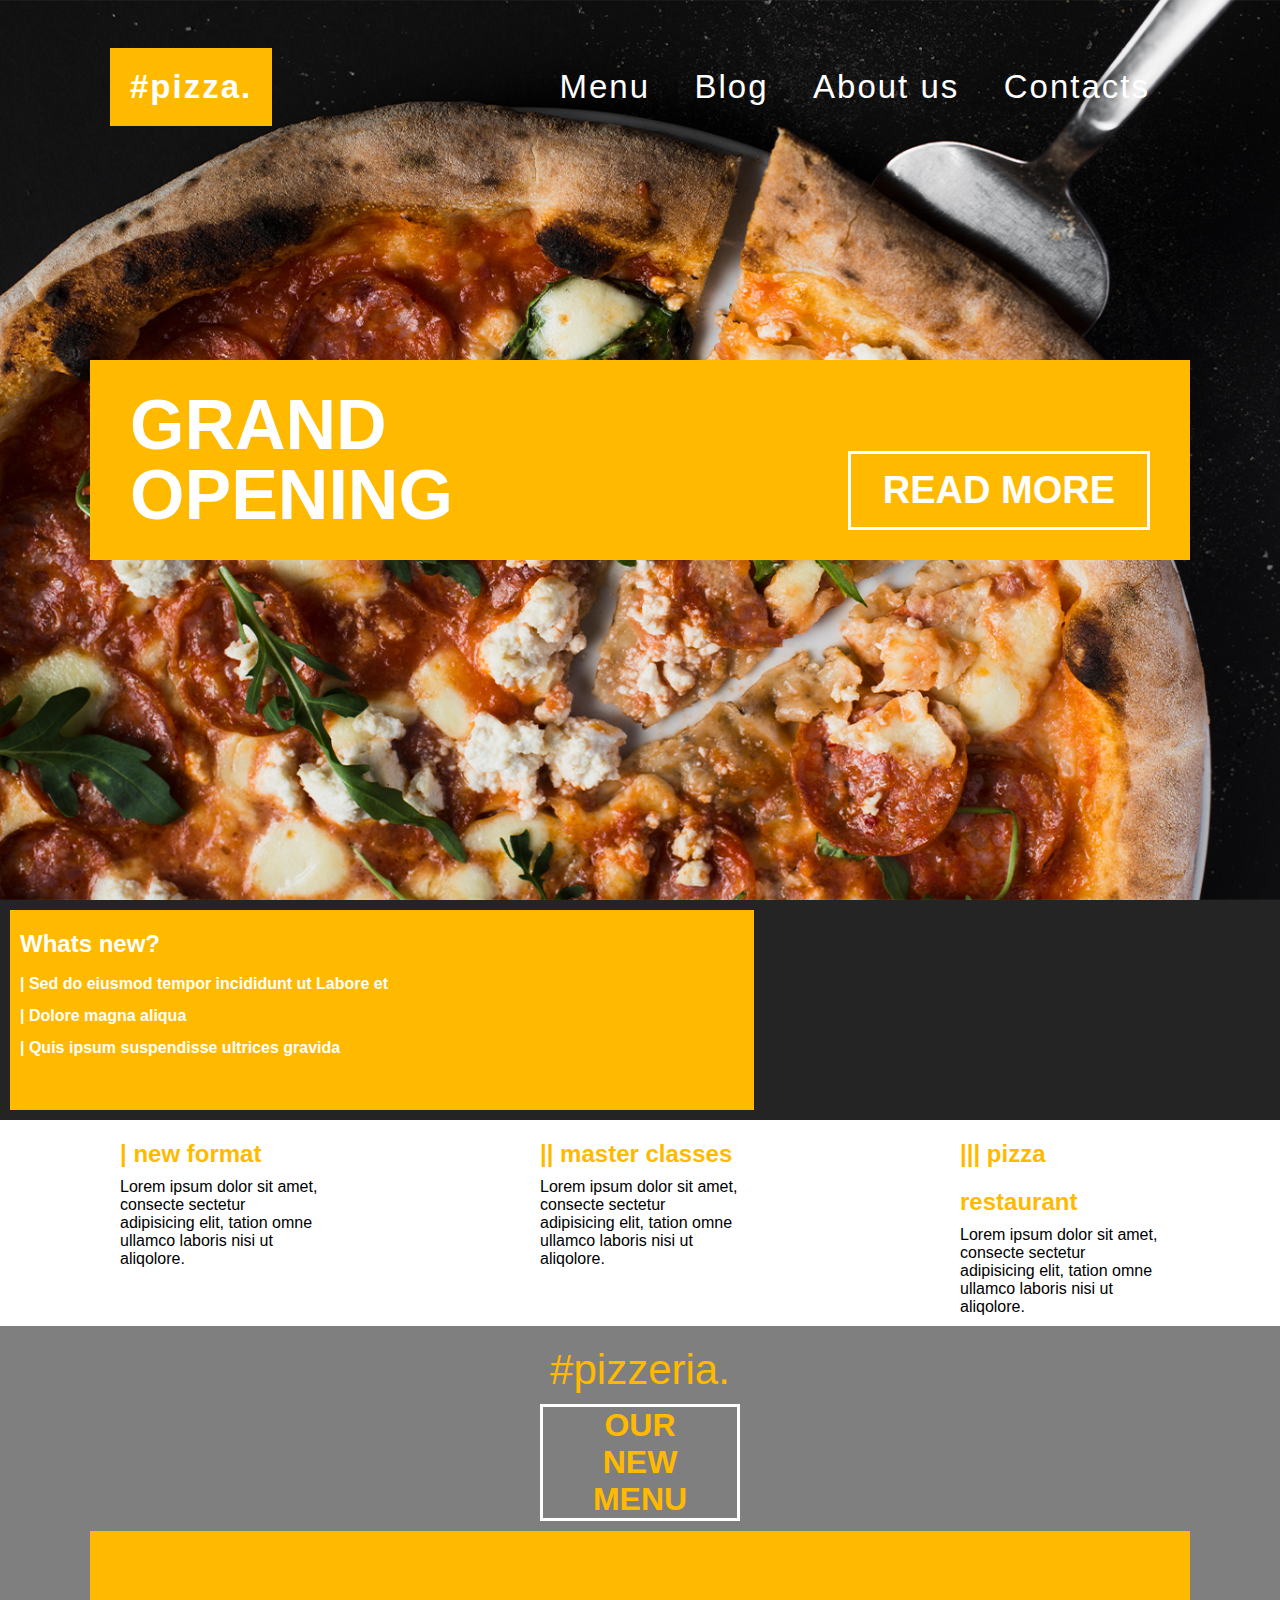
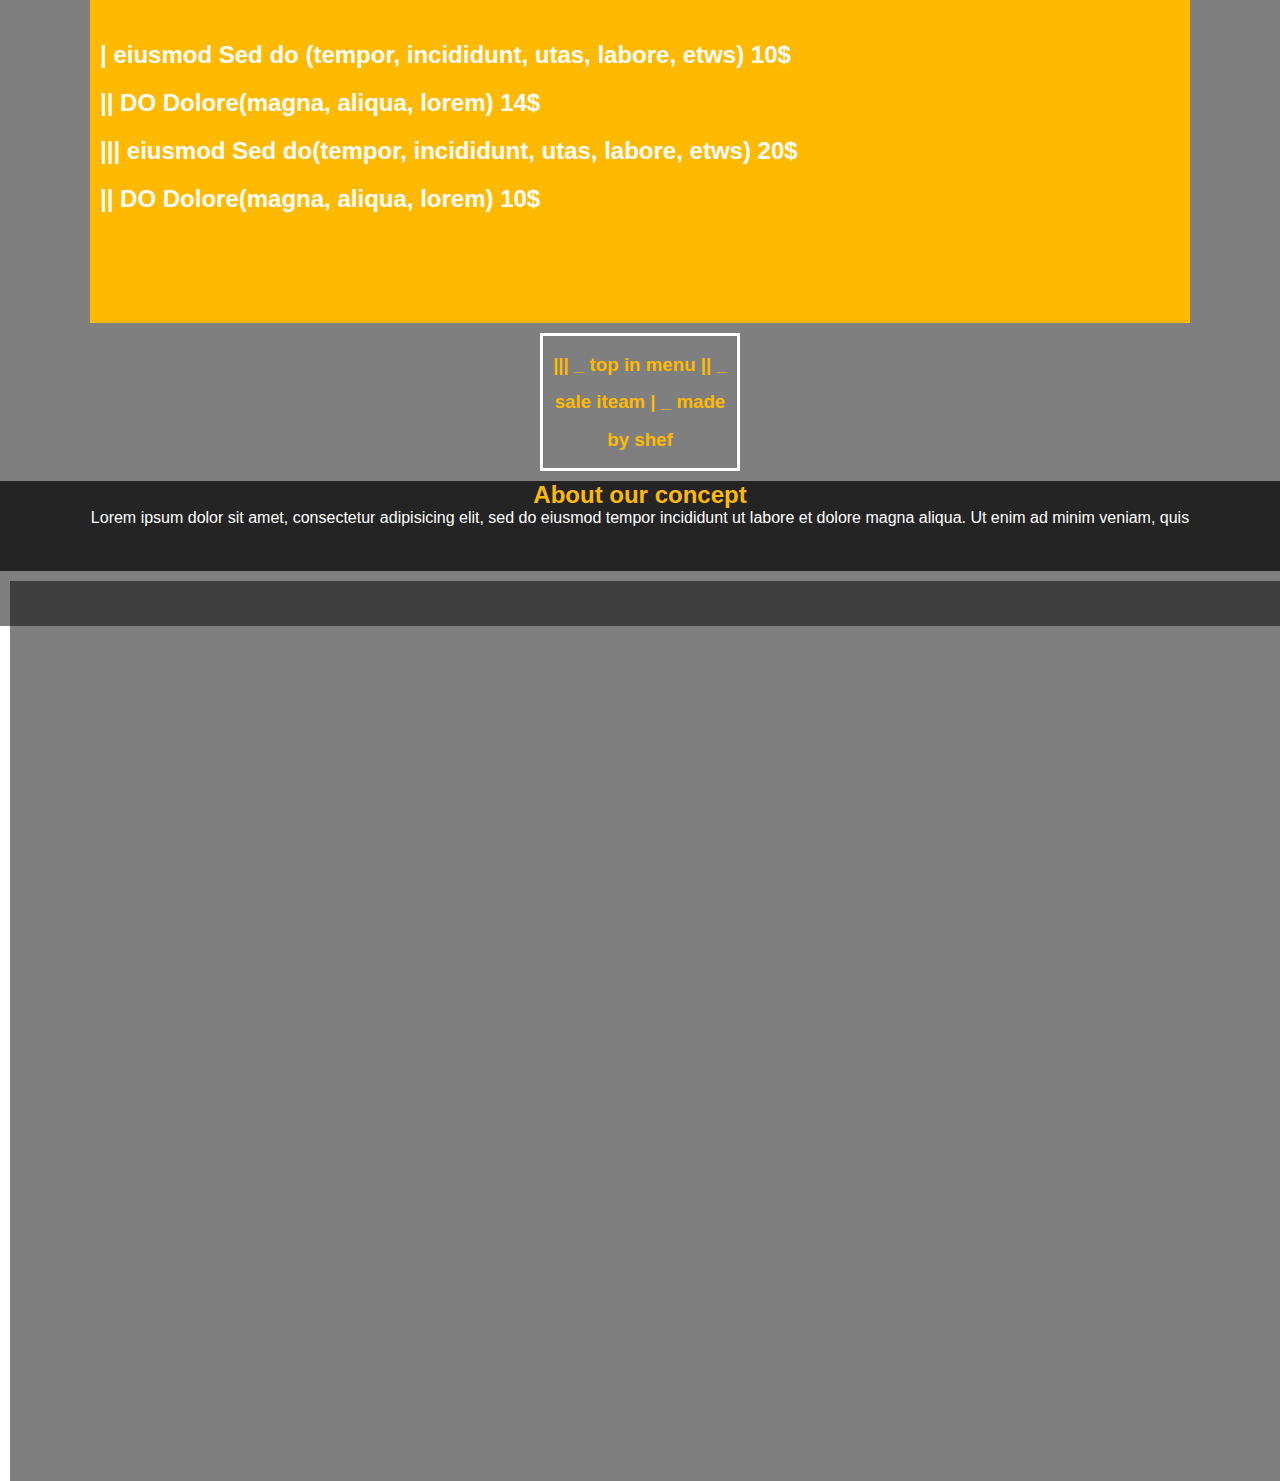
==== commit 37dd7509: "srijeda" ====
--- a/pizzza/index.html
+++ b/pizzza/index.html
@@ -10,26 +10,30 @@
 </head>
 <body>
     <header class="header">
-        <div class="banner">
         <div class="navbar">
             <h2 class="logo">#pizza.</h2>
-            <ul class="ul">
-                <li><a href="#">Menu</a></li>
-                <li><a href="#">Blog</a></li>
-                <li><a href="#">About us</a></li>
-                <li><a href="#">Contacts</a></li>
-            </ul>
+            <nav class="nav">
+                <ul class="ul">
+                    <li><a href="#">Menu</a></li>
+                    <li><a href="#">Blog</a></li>
+                    <li><a href="#">About us</a></li>
+                    <li><a href="#">Contacts</a></li>
+                </ul>
+            </nav>
         </div>
     </header>
-        <div class="content">
-            <h1><strong>GRAND</strong> OPENING</h1>
+    <div class="banner">
+        <div class="content container">
+            <h1 class="conteth1">GRAND OPENING</h1>
+                <button class="button">READ MORE</button>
         </div>
     </div>
+    
 	<div class="flexbox-container">
 
         <div class="flexbox-item flexbox-item-1">
-            <h2>Whats new?</h2>
-            <p>|  Sed do eiusmod tempor incididunt ut Labore et</p>
+            <h2 class="item1H2">Whats new?</h2>
+            <p class="1p">|  Sed do eiusmod tempor incididunt ut Labore et</p>
             <p>|  Dolore magna aliqua</p>
             <p>|  Quis ipsum suspendisse ultrices gravida</p>
         </div>
@@ -68,18 +72,18 @@
         <h2 class="h2menu">#pizzeria.</h2>
 
         <div class="flexbox-item flexbox-item-3-1 container">
-            <h1>OUR NEW MENU</h1>
+            <h1 class="31h1">OUR NEW MENU</h1>
         </div>
 
         <div class=" flexbox-item-3-2 container">
-            <h2>|  eiusmod Sed do (tempor, incididunt, utas, labore, etws) 10$</h2>   
+            <h2 class="32h2">|  eiusmod Sed do (tempor, incididunt, utas, labore, etws) 10$</h2>   
             <h2>||  DO Dolore(magna, aliqua, lorem) 14$</h2>
             <h2>|||  eiusmod Sed do(tempor, incididunt, utas, labore, etws) 20$</h2>
             <h2>||  DO Dolore(magna, aliqua, lorem) 10$</h2>
         </div>
 
         <div class="flexbox-item flexbox-item-3-3 container">
-            <h3>||| _ top in menu 
+            <h3 class="3h3">||| _ top in menu 
                 || _ sale iteam 
                 | _ made by shef
             </h3>
@@ -87,7 +91,7 @@
 
         <div class="aboutContent">
             <h2 class="abouth1">
-            About our <strong>concept</strong>
+                About our <strong>concept</strong>
             </h2>
             <p class="aboutTxt">Lorem ipsum dolor sit amet, consectetur adipisicing elit, sed do eiusmod tempor incididunt ut labore et dolore magna aliqua. Ut enim ad minim veniam, quis </p>
         </div>
--- a/pizzza/style/style.css
+++ b/pizzza/style/style.css
@@ -1,11 +1,14 @@
 * {
   margin: 0;
   padding: 0;
+  list-style: none;
+  text-decoration: none;
+  -webkit-box-sizing: border-box;
+          box-sizing: border-box;
 }
 
 body {
   font-family: "Lato", sans-serif;
-  font-weight: 400;
 }
 
 /* alt + shift +  a */
@@ -13,6 +16,13 @@
   max-width: 1100px;
   padding: 0 20px;
   margin: 0 auto;
+}
+
+.header {
+  position: absolute;
+  width: 100%;
+  top: 0;
+  left: 0;
 }
 
 .banner {
@@ -47,8 +57,14 @@
 }
 
 .logo {
+  color: white;
   cursor: pointer;
   font-family: "Lato", sans-serif;
+  font-size: 33px;
+  letter-spacing: 2px;
+  text-align: right;
+  background-color: #ffba00;
+  padding: 20px;
 }
 
 .navbar ul li {
@@ -58,20 +74,42 @@
 }
 
 .navbar ul li a {
-  text-decoration: none;
-  color: white;
-  font-family: "Lato", sans-serif;
+  color: white;
+  font-family: "Lato", sans-serif;
+  font-size: 33px;
+  letter-spacing: 2px;
+  font-weight: 400;
+  line-height: 104px;
 }
 
 .content {
   width: 100%;
+  background-color: #ffba00;
   position: absolute;
-  text-align: center;
-  top: 50%;
-  right: 30%;
-  color: white;
-  background-color: #ffba00;
-  padding: 20px;
+  top: 40%;
+  left: 50%;
+  -webkit-transform: translateX(-50%);
+          transform: translateX(-50%);
+  color: white;
+  display: -webkit-box;
+  display: -ms-flexbox;
+  display: flex;
+  -ms-flex-wrap: wrap;
+      flex-wrap: wrap;
+  -webkit-box-pack: justify;
+      -ms-flex-pack: justify;
+          justify-content: space-between;
+  -webkit-box-align: end;
+      -ms-flex-align: end;
+          align-items: flex-end;
+  padding: 30px 40px;
+}
+
+.conteth1 {
+  width: 40%;
+  font-size: 70px;
+  font-weight: 900;
+  line-height: 1;
 }
 
 .flexbox-container {
@@ -203,4 +241,14 @@
   width: 100%;
   height: 100vh;
 }
+
+.button {
+  background-color: #ffba00;
+  border: 3px solid white;
+  color: white;
+  padding: 15px 32px;
+  display: inline-block;
+  font-size: 38px;
+  font-weight: 600;
+}
 /*# sourceMappingURL=style.css.map */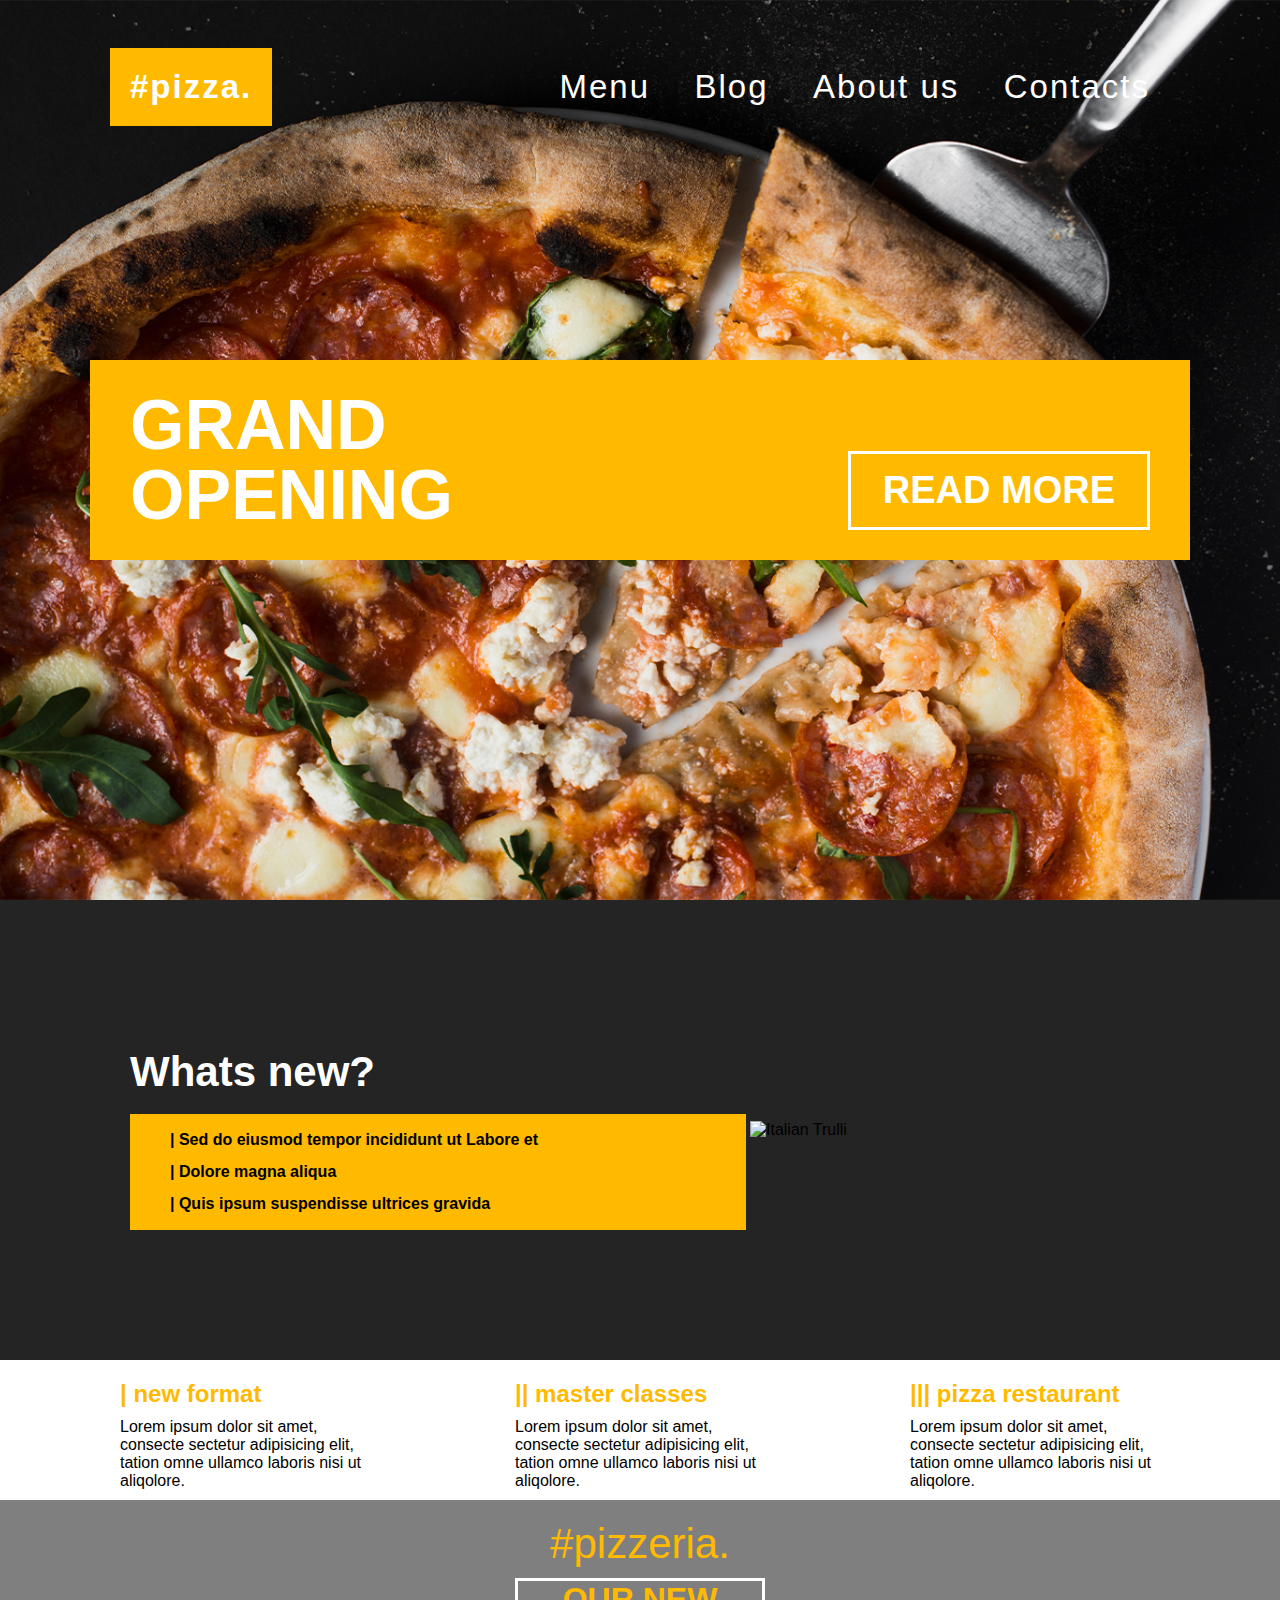
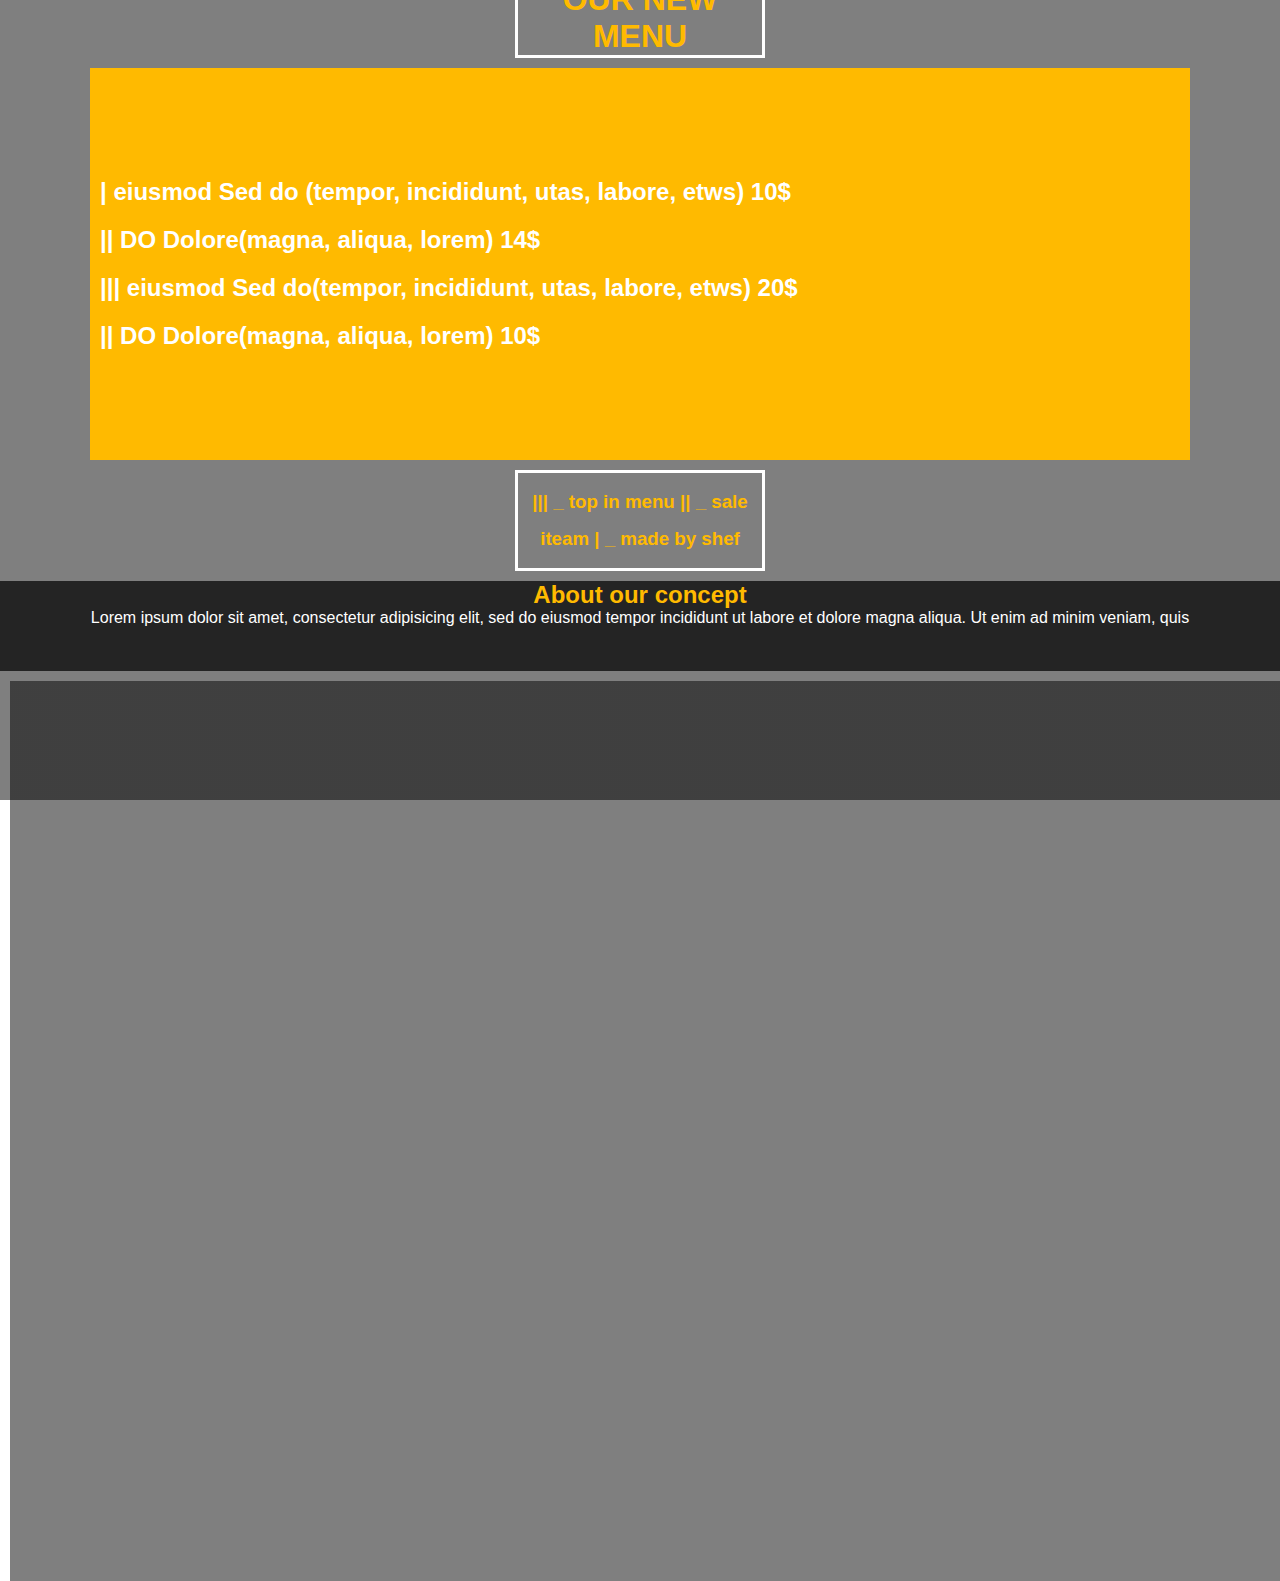
==== commit 89a2aa78: "javascript" ====
--- a/pizzza/index.html
+++ b/pizzza/index.html
@@ -29,17 +29,22 @@
         </div>
     </div>
     
-	<div class="flexbox-container">
+	<div class="section-bg">
+        <div class="container relative">
 
-        <div class="flexbox-item flexbox-item-1">
-            <h2 class="item1H2">Whats new?</h2>
-            <p class="1p">|  Sed do eiusmod tempor incididunt ut Labore et</p>
-            <p>|  Dolore magna aliqua</p>
-            <p>|  Quis ipsum suspendisse ultrices gravida</p>
-        </div>
-
-        <div class="flexbox-item flexbox-item-2">
-            <!-- slika -->
+            <div class="flexbox-item flexbox-item-1">
+                <h2 class="item1H2">Whats new?</h2>
+                <div class="textitem1">
+                <p class="1p">|  Sed do eiusmod tempor incididunt ut Labore et</p>
+                <p>|  Dolore magna aliqua</p>
+                <p>|  Quis ipsum suspendisse ultrices gravida</p>
+                </div>
+            </div>
+    
+            <div class="flexbox-item-2">
+                <!-- slika -->
+                <img src="style/assets/img/pizza2.png" alt="Italian Trulli">
+            </div>
         </div>
     </div>
     <div class="flexbox-container-2 container">
@@ -62,9 +67,10 @@
 
         <div class="flexbox-item flexbox-item-0-2">
             <h2 class="h2h">||| pizza restaurant</h2>
-            <p>Lorem ipsum dolor sit amet, consecte
+            <p class="02p">Lorem ipsum dolor sit amet, consecte
                 sectetur adipisicing elit, tation omne 
-                ullamco laboris nisi ut aliqolore.</p>
+                ullamco laboris nisi ut aliqolore.
+            </p>
         </div>
 
     </div>
@@ -77,9 +83,9 @@
 
         <div class=" flexbox-item-3-2 container">
             <h2 class="32h2">|  eiusmod Sed do (tempor, incididunt, utas, labore, etws) 10$</h2>   
-            <h2>||  DO Dolore(magna, aliqua, lorem) 14$</h2>
-            <h2>|||  eiusmod Sed do(tempor, incididunt, utas, labore, etws) 20$</h2>
-            <h2>||  DO Dolore(magna, aliqua, lorem) 10$</h2>
+            <h2 class="32h22">||  DO Dolore(magna, aliqua, lorem) 14$</h2>
+            <h2 class="32h23">|||  eiusmod Sed do(tempor, incididunt, utas, labore, etws) 20$</h2>
+            <h2 class="32h24">||  DO Dolore(magna, aliqua, lorem) 10$</h2>
         </div>
 
         <div class="flexbox-item flexbox-item-3-3 container">
--- a/pizzza/style/style.css
+++ b/pizzza/style/style.css
@@ -16,6 +16,10 @@
   max-width: 1100px;
   padding: 0 20px;
   margin: 0 auto;
+}
+
+.relative {
+  position: relative;
 }
 
 .header {
@@ -124,31 +128,33 @@
 }
 
 .flexbox-item {
-  width: 200px;
+  width: 250px;
   margin: 10px;
 }
 
 .flexbox-item-1 {
   padding: 10px;
-  min-height: 200px;
   -webkit-box-align: center;
       -ms-flex-align: center;
           align-items: center;
   font-weight: 900;
+  width: 60%;
+  line-height: 2;
+}
+
+.flexbox-item-1 h2 {
+  color: white;
+}
+
+.textitem1 {
   background: #ffba00;
-  width: 60%;
-  line-height: 2;
-}
-
-.flexbox-item-1 h2 {
-  color: white;
-}
-
-.flexbox-item-2 {
-  background: url(/style/assets/img/pizza2.png);
-  background-size: cover;
-  background-repeat: no-repeat;
-  width: 40%;
+  padding: 10px;
+  padding-left: 40px;
+}
+
+.section-bg {
+  background-color: #242424;
+  padding: 110px 0;
 }
 
 .flexbox-container-2 {
@@ -250,5 +256,24 @@
   display: inline-block;
   font-size: 38px;
   font-weight: 600;
+  cursor: pointer;
+}
+
+.item1H2 {
+  font-size: 42px;
+  font-weight: 900;
+}
+
+.flexbox-item-2 {
+  position: absolute;
+  width: 40%;
+  right: 0;
+  top: 50%;
+  -webkit-transform: translateY(-50%);
+          transform: translateY(-50%);
+}
+
+.flexbox-item-2 img {
+  max-width: 100%;
 }
 /*# sourceMappingURL=style.css.map */